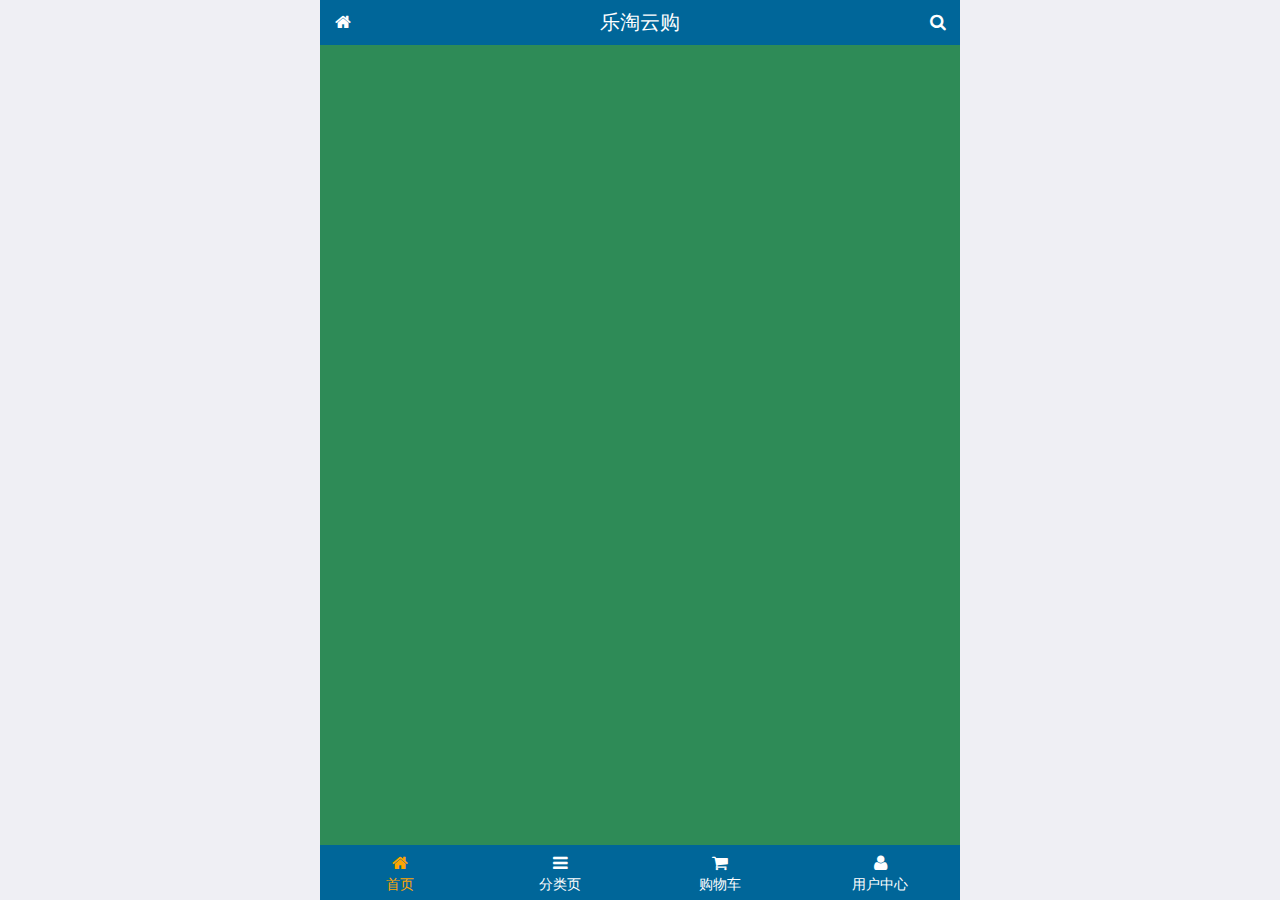
==== public/shop/index.html @ f4ee0e23 "移动端项目开始" ====
<!DOCTYPE html>
<html lang="en">

<head>
  <meta charset="UTF-8">
  <meta name="viewport"
    content="width=device-width, user-scalable=no, initial-scale=1.0, maximum-scale=1.0, minimum-scale=1.0">
  <meta http-equiv="X-UA-Compatible" content="ie=edge">
  <title>乐淘商城</title>
  <link rel="stylesheet" href="./lib/fa/css/font-awesome.min.css">
  <link rel="stylesheet" href="./lib/mui/css/mui.css">
  <link rel="stylesheet" href="./css/comment.css">
  <link rel="icon" href="./favicon.ico">
</head>

<body>
  <div class="lt_container">
    <div class="lt_header">
      <a href="index.html" class="inco_left"><span class="fa fa-home"></span></a>
      <h3>乐淘云购</h3>
      <a href="search.html" class="inco_right"><span class="fa fa-search"></span></a>
    </div>
    <div class="lt_main"></div>
    <div class="lt_footer">
      <ul>
        <li>
          <a href="index.html" class="current">
            <span class="fa fa-home"></span>
            <p>首页</p>
          </a>
        </li>
        <li>
          <a href="category.html">
            <span class="fa fa-bars"></span>
            <p>分类页</p>
          </a>
        </li>
        <li>
          <a href="cart.html">
            <span class="fa fa-shopping-cart"></span>
            <p>购物车</p>
          </a>
        </li>
        <li>
          <a href="user.html">
            <span class="fa fa-user"></span>
            <p>用户中心</p>
          </a>
        </li>
      </ul>
    </div>
  </div>
  <script src="./lib/zepto/zepto.min.js"></script>
  <script src="./lib/mui/js/mui.js"></script>
  <script src="./js/common.js"></script>
</body>

</html>
---- public/shop/css/comment.css ----
* {
  margin: 0;
  padding: 0;
  text-decoration: none;
  list-style: none;
  box-sizing: border-box;
}
body,
html {
  height: 100%;
  width: 100%;
}
.lt_container {
  min-width: 320px;
  max-width: 640px;
  width: 100%;
  height: 100%;
  background-color: pink;
  margin: 0 auto;
  padding: 45px 0 55px 0;
}
.lt_header {
  height: 45px;
  background: #006699;
  width: 100%;
  position: fixed;
  top: 0;
  min-width: 320px;
  max-width: 640px;
  padding: 0 45px 0 45px;
}
.lt_header .inco_left,
.lt_header .inco_right {
  width: 45px;
  height: 45px;
  line-height: 45px;
  text-align: center;
  position: absolute;
  top: 0;
  color: #fff;
}
.lt_header .inco_left {
  left: 0;
}
.lt_header .inco_right {
  right: 0;
}
.lt_header h3 {
  height: 45px;
  line-height: 45px;
  text-align: center;
  color: #fff;
  font-size: 20px;
  font-weight: normal;
  margin: 0;
}
.lt_main {
  width: 100%;
  height: 100%;
  background-color: seagreen;
}
.lt_footer {
  height: 55px;
  background: #006699;
  width: 100%;
  position: fixed;
  bottom: 0;
  min-width: 320px;
  max-width: 640px;
}
.lt_footer ul {
  width: 100%;
}
.lt_footer li {
  width: 25%;
  float: left;
  text-align: center;
}
.lt_footer li a {
  color: #fff;
  width: 100%;
  height: 100%;
  display: block;
  padding-top: 8px;
}
.lt_footer li a.current {
  color: orange;
}
.lt_footer li a.current p {
  color: orange;
}
.lt_footer li a p {
  margin: 0;
  color: #fff;
}
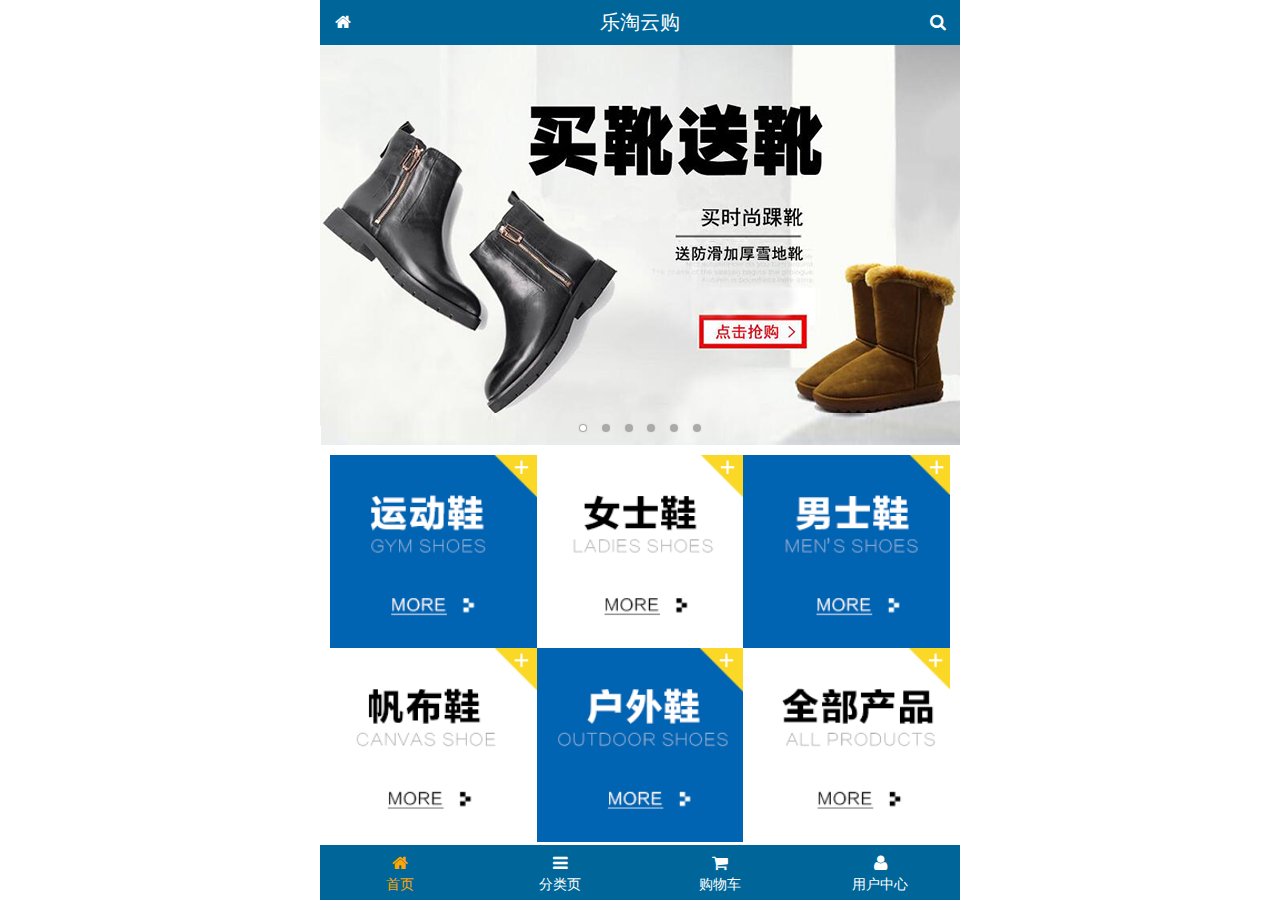
==== commit 46850588: "就是想提交" ====
--- a/public/shop/index.html
+++ b/public/shop/index.html
@@ -10,17 +10,137 @@
   <link rel="stylesheet" href="./lib/fa/css/font-awesome.min.css">
   <link rel="stylesheet" href="./lib/mui/css/mui.css">
   <link rel="stylesheet" href="./css/comment.css">
+  <link rel="stylesheet" href="./css/index.css">
   <link rel="icon" href="./favicon.ico">
 </head>
 
 <body>
   <div class="lt_container">
+    <!-- 头部 -->
     <div class="lt_header">
       <a href="index.html" class="inco_left"><span class="fa fa-home"></span></a>
       <h3>乐淘云购</h3>
       <a href="search.html" class="inco_right"><span class="fa fa-search"></span></a>
     </div>
-    <div class="lt_main"></div>
+    <!-- 内容主体 -->
+    <div class="lt_main">
+
+      <div class="mui-scroll-wrapper">
+        <div class="mui-scroll">
+          <!--这里放置真实显示的DOM内容-->
+          <!-- 图片轮播 -->
+          <div class="mui-slider">
+            <div class="mui-slider-group mui-slider-loop">
+              <!--支持循环，需要重复图片节点-->
+              <div class="mui-slider-item mui-slider-item-duplicate"><a href="#"><img src="./images/banner6.png" /></a>
+              </div>
+              <div class="mui-slider-item"><a href="#"><img src="./images/banner1.png" /></a></div>
+              <div class="mui-slider-item"><a href="#"><img src="./images/banner2.png" /></a></div>
+              <div class="mui-slider-item"><a href="#"><img src="./images/banner3.png" /></a></div>
+              <div class="mui-slider-item"><a href="#"><img src="./images/banner4.png" /></a></div>
+              <div class="mui-slider-item"><a href="#"><img src="./images/banner5.png" /></a></div>
+              <div class="mui-slider-item"><a href="#"><img src="./images/banner6.png" /></a></div>
+              <!--支持循环，需要重复图片节点-->
+              <div class="mui-slider-item mui-slider-item-duplicate"><a href="#"><img src="./images/banner1.png" /></a>
+              </div>
+            </div>
+            <!-- 小圆点结构 -->
+            <div class="mui-slider-indicator">
+              <div class="mui-indicator mui-active"></div>
+              <div class="mui-indicator"></div>
+              <div class="mui-indicator"></div>
+              <div class="mui-indicator"></div>
+              <div class="mui-indicator"></div>
+              <div class="mui-indicator"></div>
+            </div>
+          </div>
+          <!-- 导航 -->
+          <div class="lt_nav">
+            <ul class="mui-clearfix">
+              <li><a href="#"><img src="./images/nav1.png" alt=""></a></li>
+              <li><a href="#"><img src="./images/nav2.png" alt=""></a></li>
+              <li><a href="#"><img src="./images/nav3.png" alt=""></a></li>
+              <li><a href="#"><img src="./images/nav4.png" alt=""></a></li>
+              <li><a href="#"><img src="./images/nav5.png" alt=""></a></li>
+              <li><a href="#"><img src="./images/nav6.png" alt=""></a></li>
+            </ul>
+          </div>
+          <!-- 商品 -->
+          <div class="lt_product">
+            <ul>
+              <li class="lt_product_item">
+                <a href="#">
+                  <img src="./images/product.jpg" alt="">
+                  <p class="info mui-ellipsis-2">adidas阿迪达斯 男式 场下休闲篮球鞋S83700场下休闲篮球鞋S83700 </p>
+                  <p>
+                    <span class="price">¥560</span>
+                    <span class="oldPrice">¥580</span>
+                  </p>
+                  <button class="mui-btn mui-btn-primary">立即购买</button>
+                </a>
+              </li>
+              <li class="lt_product_item">
+                <a href="#">
+                  <img src="./images/product.jpg" alt="">
+                  <p class="info mui-ellipsis-2">adidas阿迪达斯 男式 场下休闲篮球鞋S83700场下休闲篮球鞋S83700 </p>
+                  <p>
+                    <span class="price">¥560</span>
+                    <span class="oldPrice">¥580</span>
+                  </p>
+                  <button class="mui-btn mui-btn-primary">立即购买</button>
+                </a>
+              </li>
+              <li class="lt_product_item">
+                <a href="#">
+                  <img src="./images/product.jpg" alt="">
+                  <p class="info mui-ellipsis-2">adidas阿迪达斯 男式 场下休闲篮球鞋S83700场下休闲篮球鞋S83700 </p>
+                  <p>
+                    <span class="price">¥560</span>
+                    <span class="oldPrice">¥580</span>
+                  </p>
+                  <button class="mui-btn mui-btn-primary">立即购买</button>
+                </a>
+              </li>
+              <li class="lt_product_item">
+                <a href="#">
+                  <img src="./images/product.jpg" alt="">
+                  <p class="info mui-ellipsis-2">adidas阿迪达斯 男式 场下休闲篮球鞋S83700场下休闲篮球鞋S83700 </p>
+                  <p>
+                    <span class="price">¥560</span>
+                    <span class="oldPrice">¥580</span>
+                  </p>
+                  <button class="mui-btn mui-btn-primary">立即购买</button>
+                </a>
+              </li>
+              <li class="lt_product_item">
+                <a href="#">
+                  <img src="./images/product.jpg" alt="">
+                  <p class="info mui-ellipsis-2">adidas阿迪达斯 男式 场下休闲篮球鞋S83700场下休闲篮球鞋S83700 </p>
+                  <p>
+                    <span class="price">¥560</span>
+                    <span class="oldPrice">¥580</span>
+                  </p>
+                  <button class="mui-btn mui-btn-primary">立即购买</button>
+                </a>
+              </li>
+              <li class="lt_product_item">
+                <a href="#">
+                  <img src="./images/product.jpg" alt="">
+                  <p class="info mui-ellipsis-2">adidas阿迪达斯 男式 场下休闲篮球鞋S83700场下休闲篮球鞋S83700 </p>
+                  <p>
+                    <span class="price">¥560</span>
+                    <span class="oldPrice">¥580</span>
+                  </p>
+                  <button class="mui-btn mui-btn-primary">立即购买</button>
+                </a>
+
+              </li>
+            </ul>
+          </div>
+        </div>
+      </div>
+    </div>
+    <!-- 底部 -->
     <div class="lt_footer">
       <ul>
         <li>
--- a/public/shop/css/comment.css
+++ b/public/shop/css/comment.css
@@ -5,17 +5,21 @@
   list-style: none;
   box-sizing: border-box;
 }
+img {
+  display: block;
+  width: 100%;
+}
 body,
 html {
   height: 100%;
   width: 100%;
+  background: #fff;
 }
 .lt_container {
   min-width: 320px;
   max-width: 640px;
   width: 100%;
   height: 100%;
-  background-color: pink;
   margin: 0 auto;
   padding: 45px 0 55px 0;
 }
@@ -57,7 +61,7 @@
 .lt_main {
   width: 100%;
   height: 100%;
-  background-color: seagreen;
+  position: relative;
 }
 .lt_footer {
   height: 55px;
--- a/public/shop/css/index.css
+++ b/public/shop/css/index.css
@@ -0,0 +1,33 @@
+.lt_nav {
+  padding: 10px;
+}
+.lt_nav li {
+  width: 33.33%;
+  float: left;
+}
+.lt_product {
+  padding: 10px;
+}
+.lt_product_item {
+  border: 1px solid #ccc;
+  padding: 10px;
+  float: left;
+  width: 48%;
+  margin-bottom: 10px;
+  text-align: center;
+}
+.lt_product_item:nth-child(2n+1) {
+  margin-right: 4%;
+}
+.lt_product_item p {
+  font-size: 14px;
+  margin-top: 0;
+  margin-bottom: 10px;
+  color: #8f8f94;
+}
+.lt_product_item .price {
+  color: red;
+}
+.lt_product_item .oldPrice {
+  text-decoration: line-through;
+}
